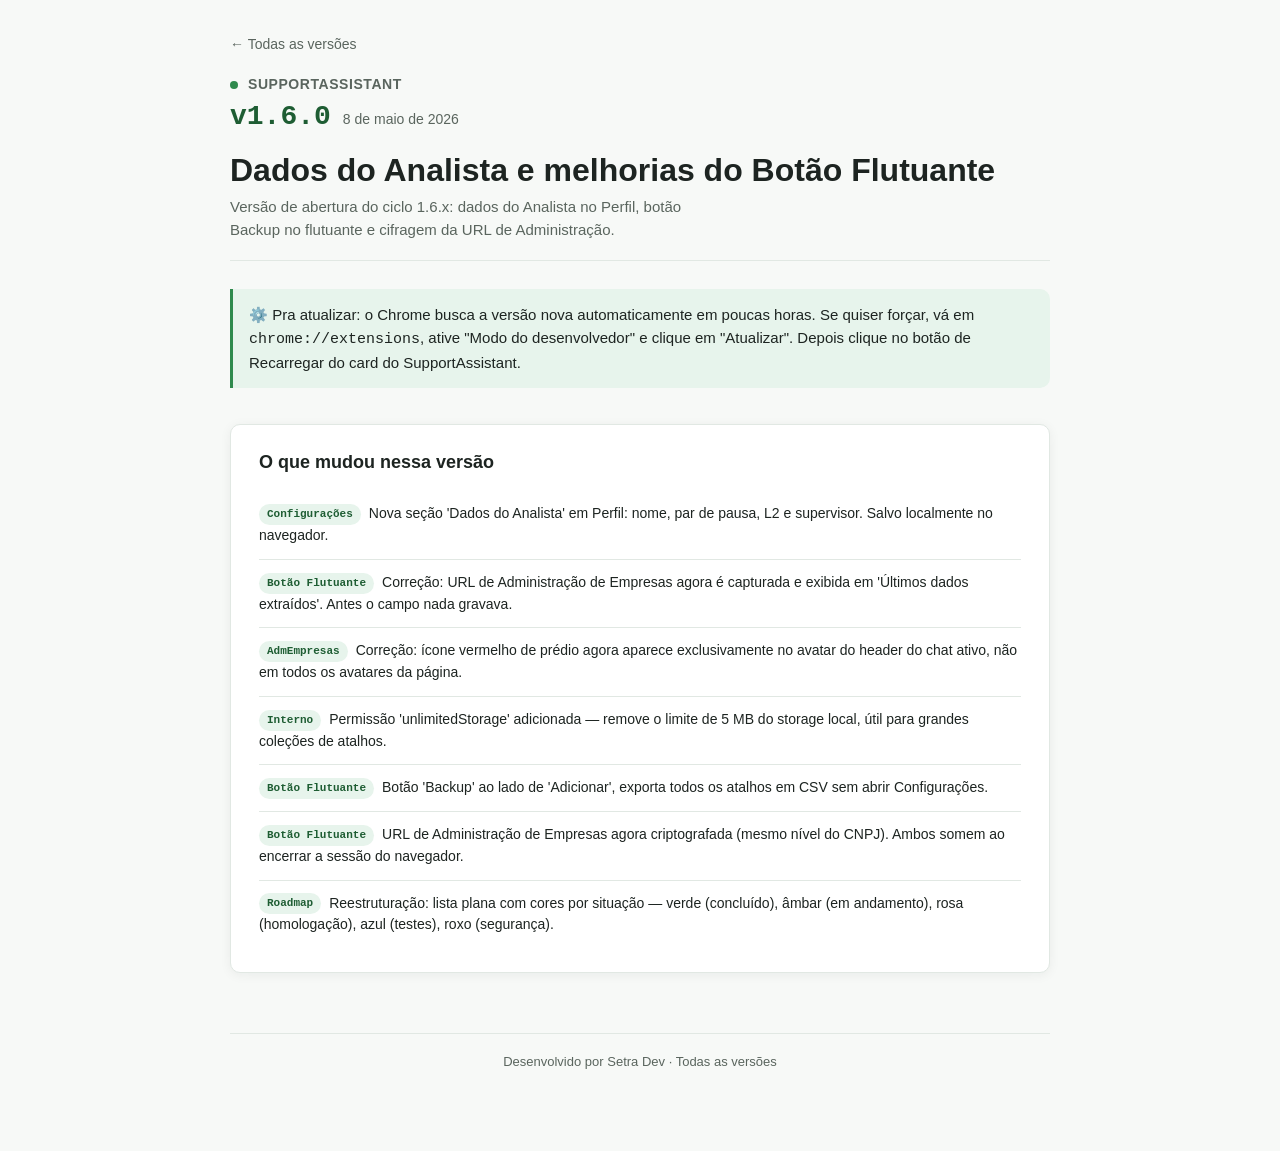
==== v1.6.0/index.html @ a71ec91a "Adiciona páginas das versões 1.6.0 a 1.6.7 + index com todos os cards Index lista as 9 versões do ci" ====
<!DOCTYPE html>
<html lang="pt-BR">
<head>
    <meta charset="UTF-8">
    <meta name="viewport" content="width=device-width, initial-scale=1.0">
    <title>SupportAssistant v1.6.0: Novidades</title>
    <meta name="description" content="Versão de abertura do ciclo 1.6.x: dados do Analista no Perfil, botão Backup no flutuante e cifragem da URL de Administração.">
    <link rel="stylesheet" href="../assets/style.css">
</head>
<body>
    <main class="wrap">

        <a class="back-link" href="../">← Todas as versões</a>

        <header class="site-header">
            <div class="brand"><span class="dot"></span> SupportAssistant</div>
            <div class="version-meta">
                <span class="v-num-big">v1.6.0</span>
                <span class="v-date-big">8 de maio de 2026</span>
            </div>
            <h1>Dados do Analista e melhorias do Botão Flutuante</h1>
            <p class="lead">Versão de abertura do ciclo 1.6.x: dados do Analista no Perfil, botão Backup no flutuante e cifragem da URL de Administração.</p>
        </header>

        <div class="intro">
            ⚙️ Pra atualizar: o Chrome busca a versão nova automaticamente em poucas horas. Se quiser forçar, vá em <code>chrome://extensions</code>, ative "Modo do desenvolvedor" e clique em "Atualizar". Depois clique no botão de Recarregar do card do SupportAssistant.
        </div>

        <section class="changelog">
            <h2>O que mudou nessa versão</h2>
            <ul class="changes">
                <li><span class="tag-mod">Configurações</span>Nova seção &#39;Dados do Analista&#39; em Perfil: nome, par de pausa, L2 e supervisor. Salvo localmente no navegador.</li>
                <li><span class="tag-mod">Botão Flutuante</span>Correção: URL de Administração de Empresas agora é capturada e exibida em &#39;Últimos dados extraídos&#39;. Antes o campo nada gravava.</li>
                <li><span class="tag-mod">AdmEmpresas</span>Correção: ícone vermelho de prédio agora aparece exclusivamente no avatar do header do chat ativo, não em todos os avatares da página.</li>
                <li><span class="tag-mod">Interno</span>Permissão &#39;unlimitedStorage&#39; adicionada — remove o limite de 5 MB do storage local, útil para grandes coleções de atalhos.</li>
                <li><span class="tag-mod">Botão Flutuante</span>Botão &#39;Backup&#39; ao lado de &#39;Adicionar&#39;, exporta todos os atalhos em CSV sem abrir Configurações.</li>
                <li><span class="tag-mod">Botão Flutuante</span>URL de Administração de Empresas agora criptografada (mesmo nível do CNPJ). Ambos somem ao encerrar a sessão do navegador.</li>
                <li><span class="tag-mod">Roadmap</span>Reestruturação: lista plana com cores por situação — verde (concluído), âmbar (em andamento), rosa (homologação), azul (testes), roxo (segurança).</li>
            </ul>
        </section>

        <footer class="site-footer">
            Desenvolvido por <a href="https://setradev.com" target="_blank" rel="noopener">Setra Dev</a> · <a href="../">Todas as versões</a>
        </footer>

    </main>
</body>
</html>
---- assets/style.css ----
/* SupportAssistant Novidades - identidade Setra Dev
   Limpo, mobile-first, verde como acento (alinhado com tema da extensão).
*/

:root {
    --bg: #f7f9f7;
    --bg-card: #ffffff;
    --fg: #1d2421;
    --fg-muted: #5a655e;
    --border: #e1e8e3;
    --accent: #2f8a4d;
    --accent-soft: #e7f4ec;
    --accent-deep: #1e5d33;
    --shadow: 0 2px 12px rgba(20, 40, 30, 0.06);
    --radius: 10px;
    --maxw: 860px;
    --font: -apple-system, BlinkMacSystemFont, "Segoe UI", Inter, Roboto, sans-serif;
    --mono: ui-monospace, "SF Mono", "Cascadia Mono", Consolas, monospace;
}

* { box-sizing: border-box; }

html, body {
    margin: 0;
    padding: 0;
    background: var(--bg);
    color: var(--fg);
    font-family: var(--font);
    font-size: 16px;
    line-height: 1.55;
    -webkit-font-smoothing: antialiased;
}

a { color: var(--accent-deep); text-decoration: none; }
a:hover { color: var(--accent); text-decoration: underline; }

/* ─── Layout ─────────────────────────────────────────────────────────── */
.wrap {
    max-width: var(--maxw);
    margin: 0 auto;
    padding: 32px 20px 80px;
}

.site-header {
    margin-bottom: 28px;
    padding-bottom: 18px;
    border-bottom: 1px solid var(--border);
}
.site-header .brand {
    display: flex;
    align-items: center;
    gap: 10px;
    font-weight: 700;
    font-size: 14px;
    color: var(--fg-muted);
    letter-spacing: 0.04em;
    text-transform: uppercase;
}
.site-header .brand .dot {
    width: 8px; height: 8px;
    background: var(--accent);
    border-radius: 50%;
}
.site-header h1 {
    margin: 12px 0 6px;
    font-size: 32px;
    line-height: 1.2;
    font-weight: 700;
}
.site-header p.lead {
    margin: 0;
    color: var(--fg-muted);
    font-size: 15px;
    max-width: 60ch;
}

/* ─── Lista de versões (index.html) ──────────────────────────────────── */
.versions {
    display: grid;
    gap: 14px;
}
.version-card {
    display: block;
    padding: 18px 20px;
    background: var(--bg-card);
    border: 1px solid var(--border);
    border-radius: var(--radius);
    box-shadow: var(--shadow);
    transition: transform 0.12s ease, border-color 0.12s ease;
}
.version-card:hover {
    text-decoration: none;
    border-color: var(--accent);
    transform: translateY(-1px);
}
.version-card .v-row {
    display: flex;
    align-items: baseline;
    gap: 10px;
    flex-wrap: wrap;
}
.version-card .v-num {
    font-family: var(--mono);
    font-size: 18px;
    font-weight: 700;
    color: var(--accent-deep);
}
.version-card .v-date {
    color: var(--fg-muted);
    font-size: 13px;
}
.version-card .v-summary {
    margin: 6px 0 0;
    color: var(--fg);
    font-size: 14px;
}
.version-card .v-tags {
    margin-top: 8px;
    display: flex;
    gap: 6px;
    flex-wrap: wrap;
}
.version-card .v-tag {
    background: var(--accent-soft);
    color: var(--accent-deep);
    border-radius: 999px;
    padding: 2px 10px;
    font-size: 12px;
    font-weight: 600;
}

/* ─── Página de versão ───────────────────────────────────────────────── */
.back-link {
    display: inline-flex;
    align-items: center;
    gap: 6px;
    font-size: 14px;
    margin-bottom: 18px;
    color: var(--fg-muted);
}
.back-link:hover { color: var(--accent); text-decoration: none; }

.version-meta {
    display: flex;
    align-items: baseline;
    gap: 12px;
    flex-wrap: wrap;
    margin-bottom: 6px;
}
.version-meta .v-num-big {
    font-family: var(--mono);
    font-size: 28px;
    font-weight: 700;
    color: var(--accent-deep);
}
.version-meta .v-date-big {
    color: var(--fg-muted);
    font-size: 14px;
}

.intro {
    background: var(--accent-soft);
    border-left: 3px solid var(--accent);
    padding: 14px 16px;
    border-radius: 0 var(--radius) var(--radius) 0;
    margin: 18px 0 36px;
    color: var(--fg);
    font-size: 15px;
}

/* ─── Features ───────────────────────────────────────────────────────── */
.feature {
    background: var(--bg-card);
    border: 1px solid var(--border);
    border-radius: var(--radius);
    box-shadow: var(--shadow);
    padding: 24px;
    margin-bottom: 24px;
}
.feature h2 {
    margin: 0 0 4px;
    font-size: 20px;
    display: flex;
    align-items: center;
    gap: 10px;
}
.feature h2 .icon {
    font-size: 24px;
    line-height: 1;
}
.feature .feature-sub {
    margin: 0 0 16px;
    color: var(--fg-muted);
    font-size: 14px;
}

.feature .video-wrap {
    margin: 16px 0;
    border-radius: var(--radius);
    overflow: hidden;
    background: #0e1411;
    border: 1px solid var(--border);
    position: relative;
}
.feature video {
    display: block;
    width: 100%;
    height: auto;
    background: #0e1411;
}
.feature .video-placeholder {
    aspect-ratio: 16 / 9;
    display: flex;
    align-items: center;
    justify-content: center;
    flex-direction: column;
    color: #b6c3bb;
    font-size: 14px;
    text-align: center;
    padding: 20px;
    background: linear-gradient(135deg, #1a221d, #0e1411);
}
/* O atributo HTML "hidden" precisa vencer a regra acima de display:flex.
   Sem essa linha, o placeholder fica visível mesmo quando o JS marcou
   hidden=true (ou seja: quando o vídeo carregou com sucesso). */
.feature .video-placeholder[hidden] {
    display: none;
}
.feature .video-placeholder .ph-icon {
    font-size: 38px;
    margin-bottom: 8px;
    opacity: 0.7;
}

.howto {
    margin-top: 16px;
    padding: 14px 16px;
    background: #f3f6f4;
    border-radius: 8px;
    border: 1px solid var(--border);
}
.howto h3 {
    margin: 0 0 6px;
    font-size: 13px;
    font-weight: 700;
    color: var(--fg-muted);
    text-transform: uppercase;
    letter-spacing: 0.04em;
}
.howto ol, .howto ul {
    margin: 6px 0;
    padding-left: 22px;
}
.howto li {
    margin-bottom: 4px;
    font-size: 14px;
}
.howto code {
    background: #e1e8e3;
    color: var(--accent-deep);
    padding: 1px 6px;
    border-radius: 4px;
    font-family: var(--mono);
    font-size: 13px;
}

/* ─── Changelog simples (página de versão sem "features" decoradas) ─── */
.changelog {
    background: var(--bg-card);
    border: 1px solid var(--border);
    border-radius: var(--radius);
    box-shadow: var(--shadow);
    padding: 24px 28px;
    margin-bottom: 24px;
}
.changelog h2 {
    margin: 0 0 14px;
    font-size: 18px;
    color: var(--fg);
}
.changes {
    list-style: none;
    padding: 0;
    margin: 0;
}
.changes li {
    padding: 12px 0;
    border-bottom: 1px solid var(--border);
    font-size: 14px;
    line-height: 1.55;
}
.changes li:last-child { border-bottom: none; }
.tag-mod {
    display: inline-block;
    background: var(--accent-soft);
    color: var(--accent-deep);
    font-family: var(--mono);
    font-size: 11px;
    font-weight: 700;
    padding: 2px 8px;
    border-radius: 999px;
    margin-right: 8px;
    vertical-align: middle;
}

.site-footer {
    margin-top: 60px;
    padding-top: 18px;
    border-top: 1px solid var(--border);
    color: var(--fg-muted);
    font-size: 13px;
    text-align: center;
}
.site-footer a { color: var(--fg-muted); }

/* ─── Mobile ─────────────────────────────────────────────────────────── */
@media (max-width: 600px) {
    .wrap { padding: 24px 16px 60px; }
    .site-header h1 { font-size: 26px; }
    .feature { padding: 18px; }
    .feature h2 { font-size: 18px; }
    .version-meta .v-num-big { font-size: 22px; }
}
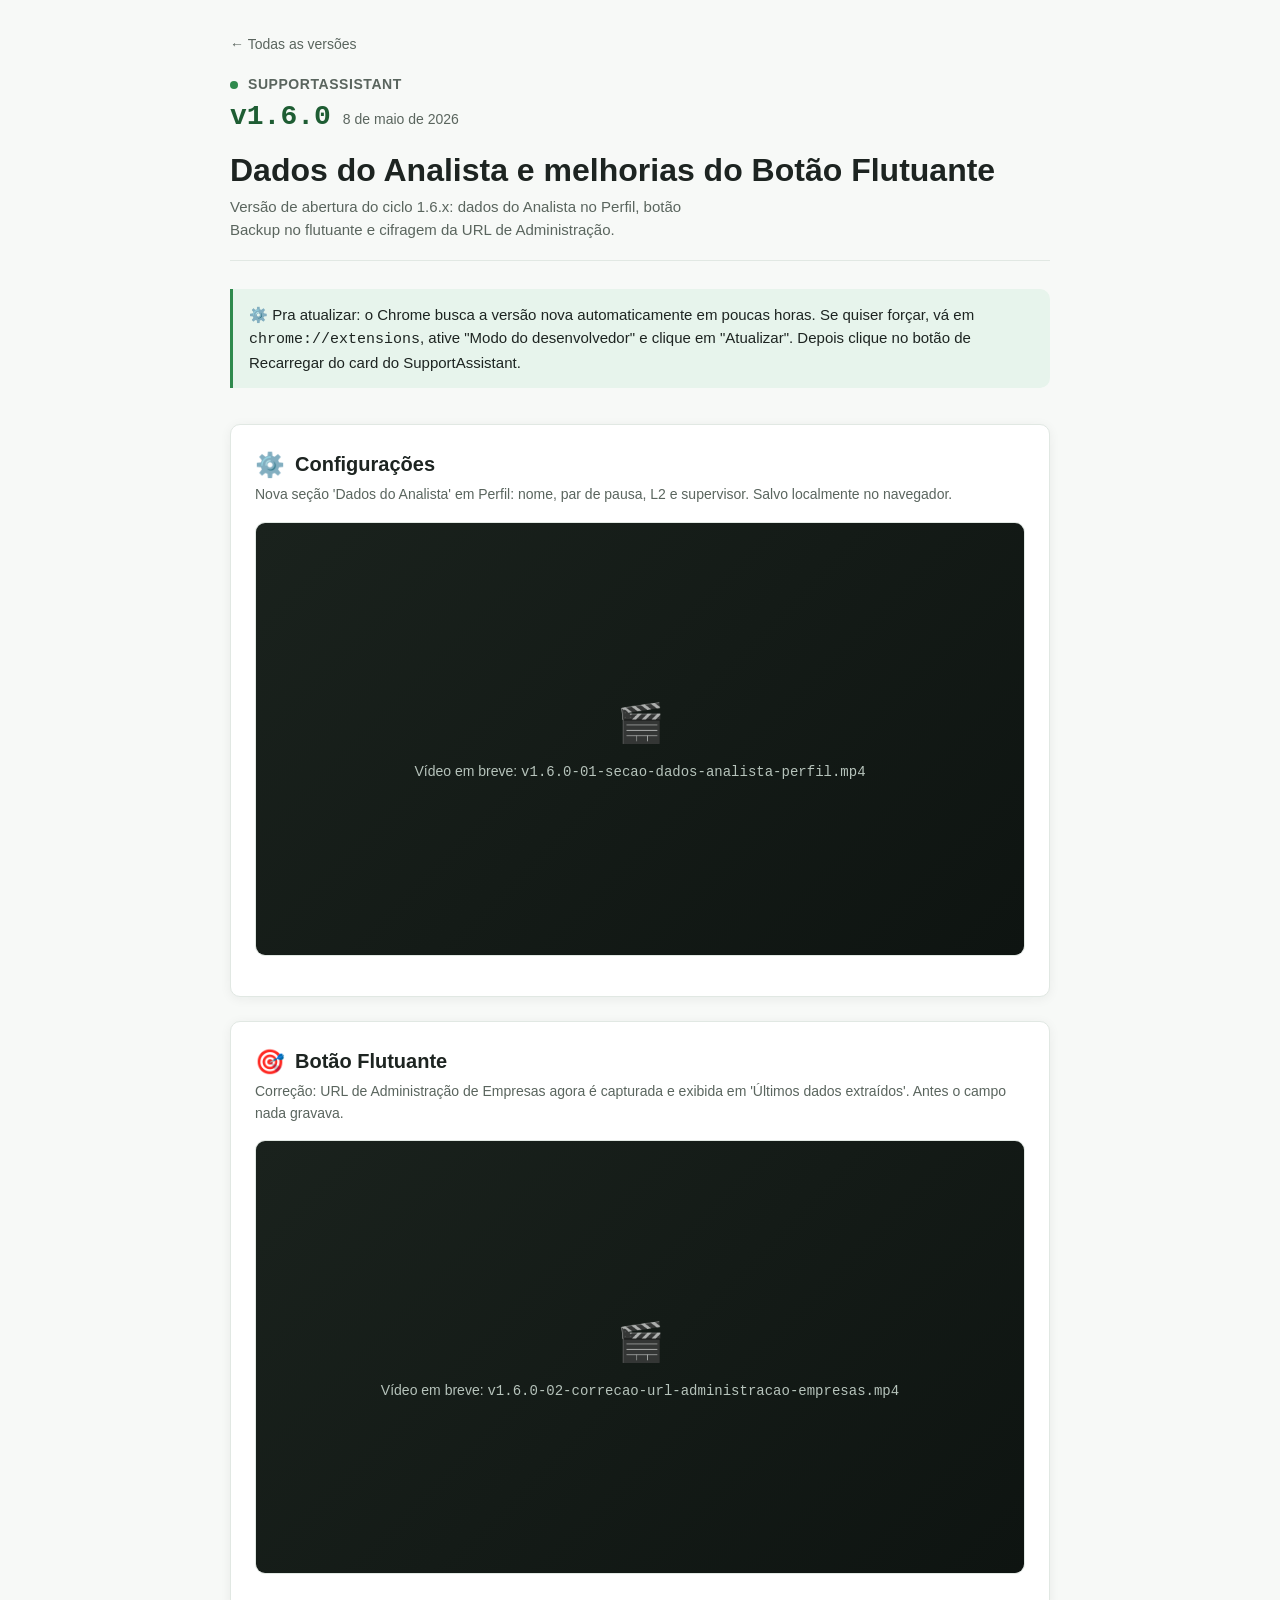
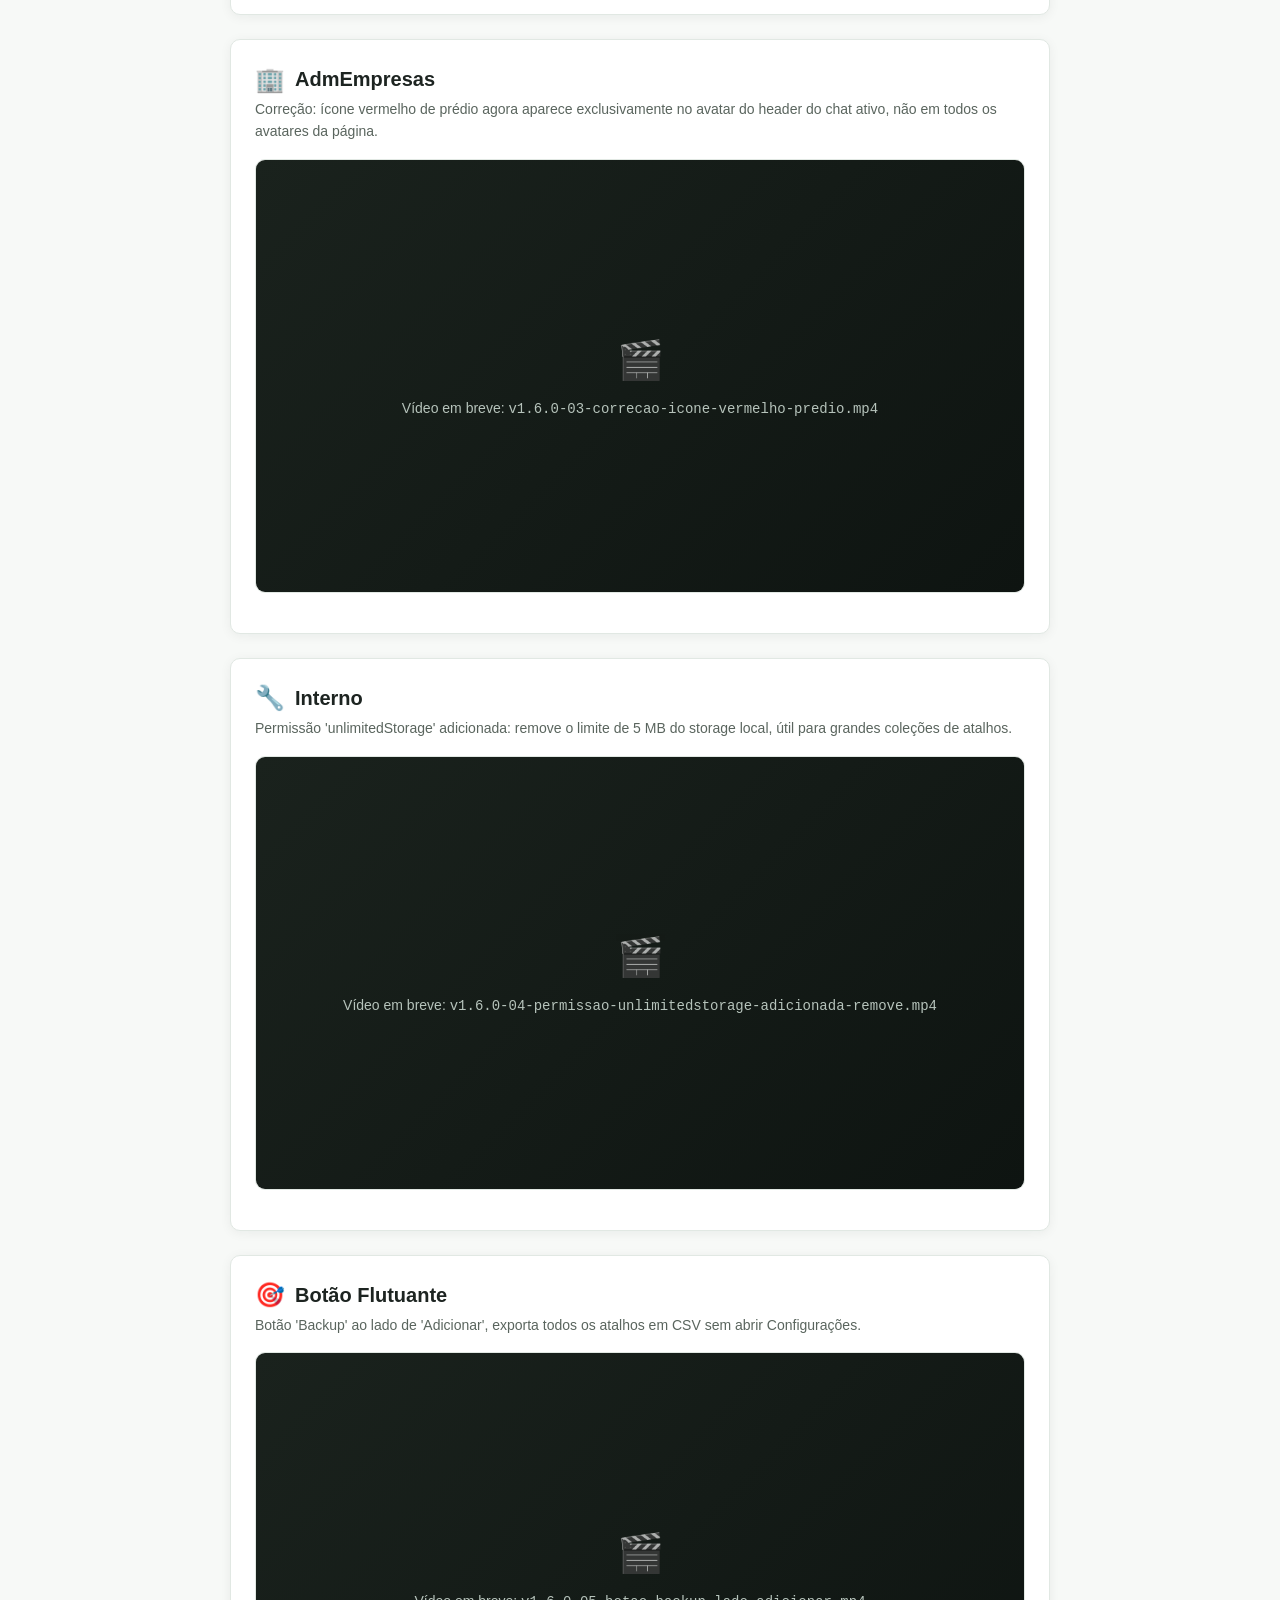
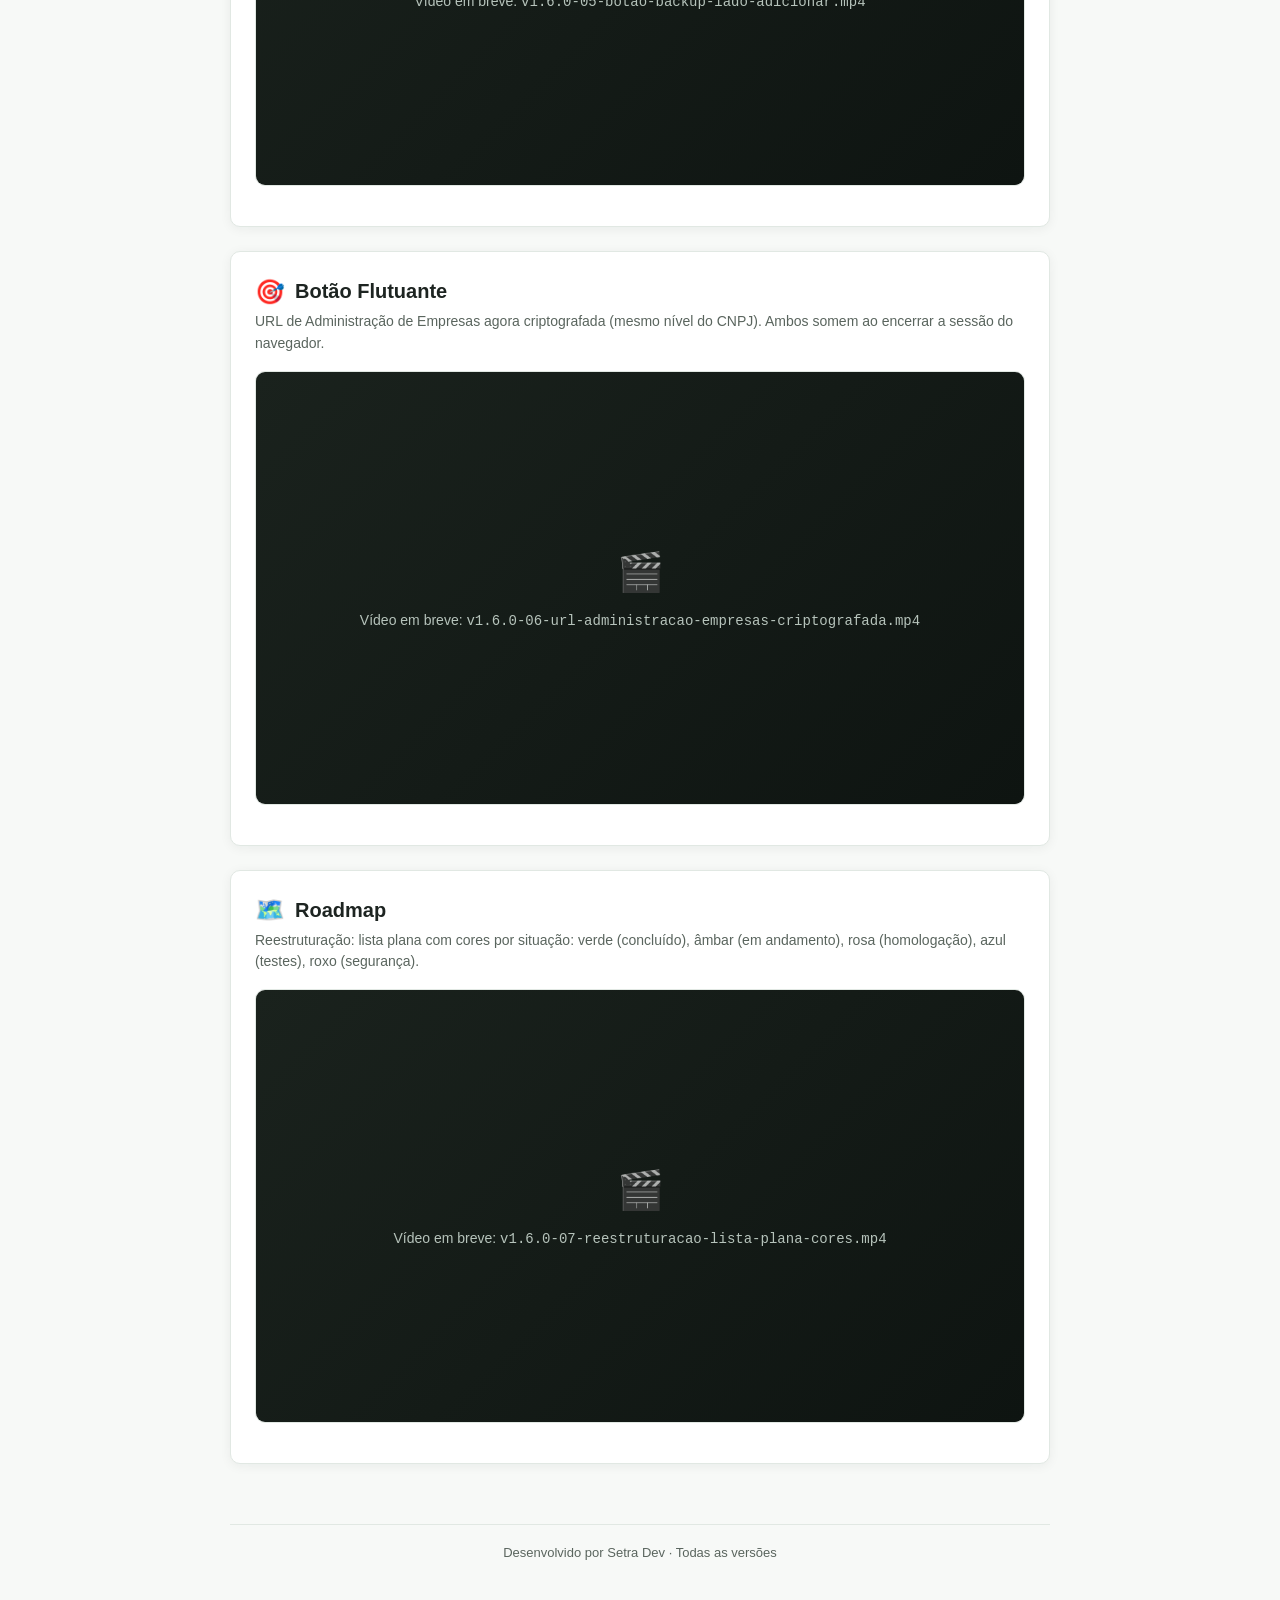
==== commit 65e2050d: "Páginas v1.6.0-1.6.7 no padrão feature da v1.6.8 + README de vídeos Cada item do versoes.json virou " ====
--- a/v1.6.0/index.html
+++ b/v1.6.0/index.html
@@ -26,17 +26,95 @@
             ⚙️ Pra atualizar: o Chrome busca a versão nova automaticamente em poucas horas. Se quiser forçar, vá em <code>chrome://extensions</code>, ative "Modo do desenvolvedor" e clique em "Atualizar". Depois clique no botão de Recarregar do card do SupportAssistant.
         </div>
 
-        <section class="changelog">
-            <h2>O que mudou nessa versão</h2>
-            <ul class="changes">
-                <li><span class="tag-mod">Configurações</span>Nova seção &#39;Dados do Analista&#39; em Perfil: nome, par de pausa, L2 e supervisor. Salvo localmente no navegador.</li>
-                <li><span class="tag-mod">Botão Flutuante</span>Correção: URL de Administração de Empresas agora é capturada e exibida em &#39;Últimos dados extraídos&#39;. Antes o campo nada gravava.</li>
-                <li><span class="tag-mod">AdmEmpresas</span>Correção: ícone vermelho de prédio agora aparece exclusivamente no avatar do header do chat ativo, não em todos os avatares da página.</li>
-                <li><span class="tag-mod">Interno</span>Permissão &#39;unlimitedStorage&#39; adicionada — remove o limite de 5 MB do storage local, útil para grandes coleções de atalhos.</li>
-                <li><span class="tag-mod">Botão Flutuante</span>Botão &#39;Backup&#39; ao lado de &#39;Adicionar&#39;, exporta todos os atalhos em CSV sem abrir Configurações.</li>
-                <li><span class="tag-mod">Botão Flutuante</span>URL de Administração de Empresas agora criptografada (mesmo nível do CNPJ). Ambos somem ao encerrar a sessão do navegador.</li>
-                <li><span class="tag-mod">Roadmap</span>Reestruturação: lista plana com cores por situação — verde (concluído), âmbar (em andamento), rosa (homologação), azul (testes), roxo (segurança).</li>
-            </ul>
+        <section class="feature">
+            <h2><span class="icon">⚙️</span> Configurações</h2>
+            <p class="feature-sub">Nova seção &#39;Dados do Analista&#39; em Perfil: nome, par de pausa, L2 e supervisor. Salvo localmente no navegador.</p>
+
+            <div class="video-wrap">
+                <video src="../assets/videos/v1.6.0-01-secao-dados-analista-perfil.mp4" autoplay muted loop playsinline></video>
+                <div class="video-placeholder" hidden>
+                    <div class="ph-icon">🎬</div>
+                    <div>Vídeo em breve: <code>v1.6.0-01-secao-dados-analista-perfil.mp4</code></div>
+                </div>
+            </div>
+        </section>
+
+        <section class="feature">
+            <h2><span class="icon">🎯</span> Botão Flutuante</h2>
+            <p class="feature-sub">Correção: URL de Administração de Empresas agora é capturada e exibida em &#39;Últimos dados extraídos&#39;. Antes o campo nada gravava.</p>
+
+            <div class="video-wrap">
+                <video src="../assets/videos/v1.6.0-02-correcao-url-administracao-empresas.mp4" autoplay muted loop playsinline></video>
+                <div class="video-placeholder" hidden>
+                    <div class="ph-icon">🎬</div>
+                    <div>Vídeo em breve: <code>v1.6.0-02-correcao-url-administracao-empresas.mp4</code></div>
+                </div>
+            </div>
+        </section>
+
+        <section class="feature">
+            <h2><span class="icon">🏢</span> AdmEmpresas</h2>
+            <p class="feature-sub">Correção: ícone vermelho de prédio agora aparece exclusivamente no avatar do header do chat ativo, não em todos os avatares da página.</p>
+
+            <div class="video-wrap">
+                <video src="../assets/videos/v1.6.0-03-correcao-icone-vermelho-predio.mp4" autoplay muted loop playsinline></video>
+                <div class="video-placeholder" hidden>
+                    <div class="ph-icon">🎬</div>
+                    <div>Vídeo em breve: <code>v1.6.0-03-correcao-icone-vermelho-predio.mp4</code></div>
+                </div>
+            </div>
+        </section>
+
+        <section class="feature">
+            <h2><span class="icon">🔧</span> Interno</h2>
+            <p class="feature-sub">Permissão &#39;unlimitedStorage&#39; adicionada: remove o limite de 5 MB do storage local, útil para grandes coleções de atalhos.</p>
+
+            <div class="video-wrap">
+                <video src="../assets/videos/v1.6.0-04-permissao-unlimitedstorage-adicionada-remove.mp4" autoplay muted loop playsinline></video>
+                <div class="video-placeholder" hidden>
+                    <div class="ph-icon">🎬</div>
+                    <div>Vídeo em breve: <code>v1.6.0-04-permissao-unlimitedstorage-adicionada-remove.mp4</code></div>
+                </div>
+            </div>
+        </section>
+
+        <section class="feature">
+            <h2><span class="icon">🎯</span> Botão Flutuante</h2>
+            <p class="feature-sub">Botão &#39;Backup&#39; ao lado de &#39;Adicionar&#39;, exporta todos os atalhos em CSV sem abrir Configurações.</p>
+
+            <div class="video-wrap">
+                <video src="../assets/videos/v1.6.0-05-botao-backup-lado-adicionar.mp4" autoplay muted loop playsinline></video>
+                <div class="video-placeholder" hidden>
+                    <div class="ph-icon">🎬</div>
+                    <div>Vídeo em breve: <code>v1.6.0-05-botao-backup-lado-adicionar.mp4</code></div>
+                </div>
+            </div>
+        </section>
+
+        <section class="feature">
+            <h2><span class="icon">🎯</span> Botão Flutuante</h2>
+            <p class="feature-sub">URL de Administração de Empresas agora criptografada (mesmo nível do CNPJ). Ambos somem ao encerrar a sessão do navegador.</p>
+
+            <div class="video-wrap">
+                <video src="../assets/videos/v1.6.0-06-url-administracao-empresas-criptografada.mp4" autoplay muted loop playsinline></video>
+                <div class="video-placeholder" hidden>
+                    <div class="ph-icon">🎬</div>
+                    <div>Vídeo em breve: <code>v1.6.0-06-url-administracao-empresas-criptografada.mp4</code></div>
+                </div>
+            </div>
+        </section>
+
+        <section class="feature">
+            <h2><span class="icon">🗺️</span> Roadmap</h2>
+            <p class="feature-sub">Reestruturação: lista plana com cores por situação: verde (concluído), âmbar (em andamento), rosa (homologação), azul (testes), roxo (segurança).</p>
+
+            <div class="video-wrap">
+                <video src="../assets/videos/v1.6.0-07-reestruturacao-lista-plana-cores.mp4" autoplay muted loop playsinline></video>
+                <div class="video-placeholder" hidden>
+                    <div class="ph-icon">🎬</div>
+                    <div>Vídeo em breve: <code>v1.6.0-07-reestruturacao-lista-plana-cores.mp4</code></div>
+                </div>
+            </div>
         </section>
 
         <footer class="site-footer">
@@ -44,5 +122,32 @@
         </footer>
 
     </main>
+
+    <!-- ─── Script: troca vídeo por placeholder se arquivo não existir ── -->
+    <script>
+        // Quando o MP4 ainda não foi gravado, o <video> falha no carregamento.
+        // Esse handler troca o vídeo pelo placeholder "🎬 Vídeo em breve" sem
+        // quebrar o layout da página.
+        document.querySelectorAll('.feature .video-wrap').forEach(function (wrap) {
+            var video = wrap.querySelector('video');
+            var placeholder = wrap.querySelector('.video-placeholder');
+            if (!video || !placeholder) return;
+
+            function trocarParaPlaceholder() {
+                video.style.display = 'none';
+                placeholder.hidden = false;
+            }
+
+            video.addEventListener('error', trocarParaPlaceholder);
+            // Alguns browsers não disparam 'error' quando o arquivo dá 404 num
+            // <source> implícito. Fallback: se depois de 800ms o readyState
+            // ainda for 0 (HAVE_NOTHING), assumimos que falhou.
+            setTimeout(function () {
+                if (video.readyState === 0 && video.networkState >= 3) {
+                    trocarParaPlaceholder();
+                }
+            }, 800);
+        });
+    </script>
 </body>
 </html>
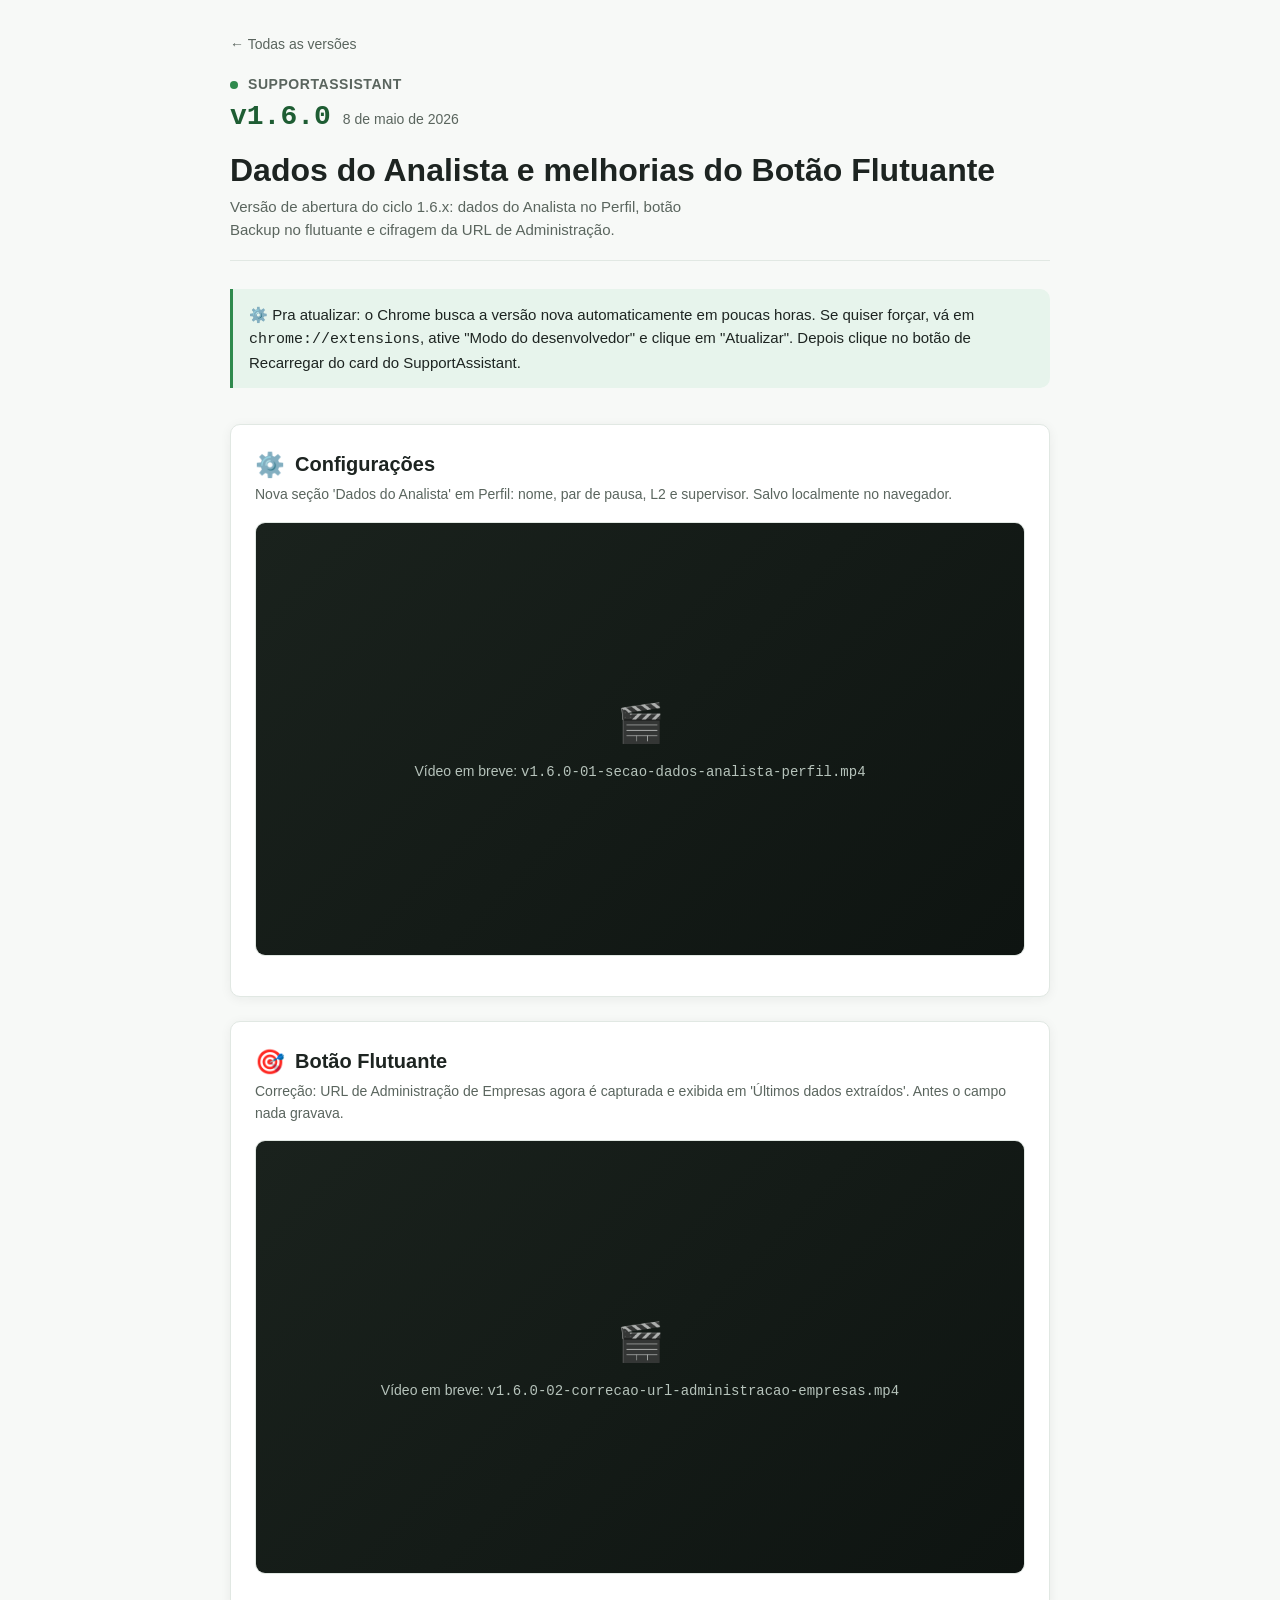
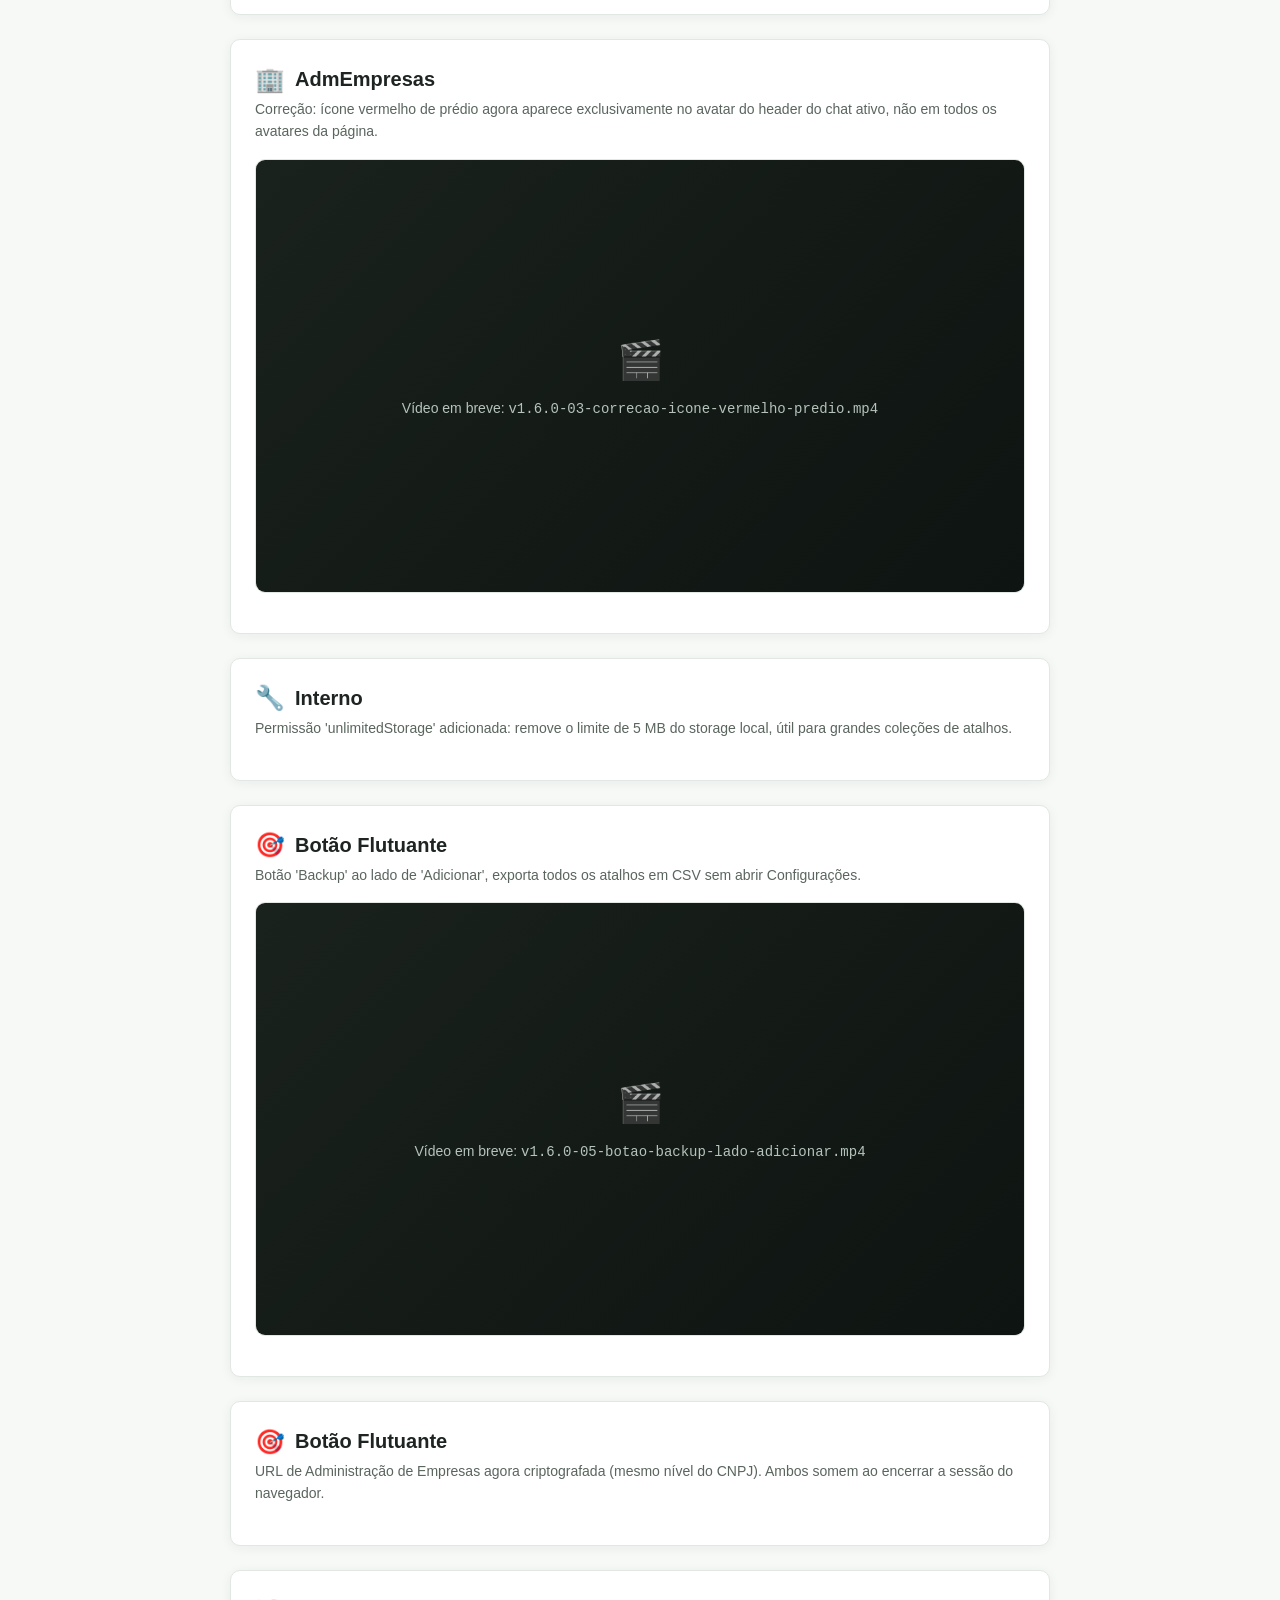
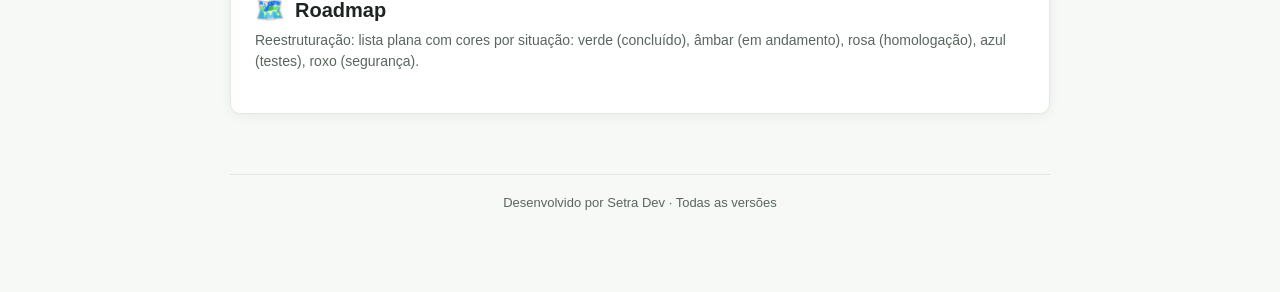
==== commit b18c627d: "v1.6.0: adiciona 4 vídeos demonstrativos e remove 3 features sem vídeo Vídeos gravados: - v1.6.0-01-" ====
--- a/v1.6.0/index.html
+++ b/v1.6.0/index.html
@@ -68,14 +68,6 @@
         <section class="feature">
             <h2><span class="icon">🔧</span> Interno</h2>
             <p class="feature-sub">Permissão &#39;unlimitedStorage&#39; adicionada: remove o limite de 5 MB do storage local, útil para grandes coleções de atalhos.</p>
-
-            <div class="video-wrap">
-                <video src="../assets/videos/v1.6.0-04-permissao-unlimitedstorage-adicionada-remove.mp4" autoplay muted loop playsinline></video>
-                <div class="video-placeholder" hidden>
-                    <div class="ph-icon">🎬</div>
-                    <div>Vídeo em breve: <code>v1.6.0-04-permissao-unlimitedstorage-adicionada-remove.mp4</code></div>
-                </div>
-            </div>
         </section>
 
         <section class="feature">
@@ -94,27 +86,11 @@
         <section class="feature">
             <h2><span class="icon">🎯</span> Botão Flutuante</h2>
             <p class="feature-sub">URL de Administração de Empresas agora criptografada (mesmo nível do CNPJ). Ambos somem ao encerrar a sessão do navegador.</p>
-
-            <div class="video-wrap">
-                <video src="../assets/videos/v1.6.0-06-url-administracao-empresas-criptografada.mp4" autoplay muted loop playsinline></video>
-                <div class="video-placeholder" hidden>
-                    <div class="ph-icon">🎬</div>
-                    <div>Vídeo em breve: <code>v1.6.0-06-url-administracao-empresas-criptografada.mp4</code></div>
-                </div>
-            </div>
         </section>
 
         <section class="feature">
             <h2><span class="icon">🗺️</span> Roadmap</h2>
             <p class="feature-sub">Reestruturação: lista plana com cores por situação: verde (concluído), âmbar (em andamento), rosa (homologação), azul (testes), roxo (segurança).</p>
-
-            <div class="video-wrap">
-                <video src="../assets/videos/v1.6.0-07-reestruturacao-lista-plana-cores.mp4" autoplay muted loop playsinline></video>
-                <div class="video-placeholder" hidden>
-                    <div class="ph-icon">🎬</div>
-                    <div>Vídeo em breve: <code>v1.6.0-07-reestruturacao-lista-plana-cores.mp4</code></div>
-                </div>
-            </div>
         </section>
 
         <footer class="site-footer">
